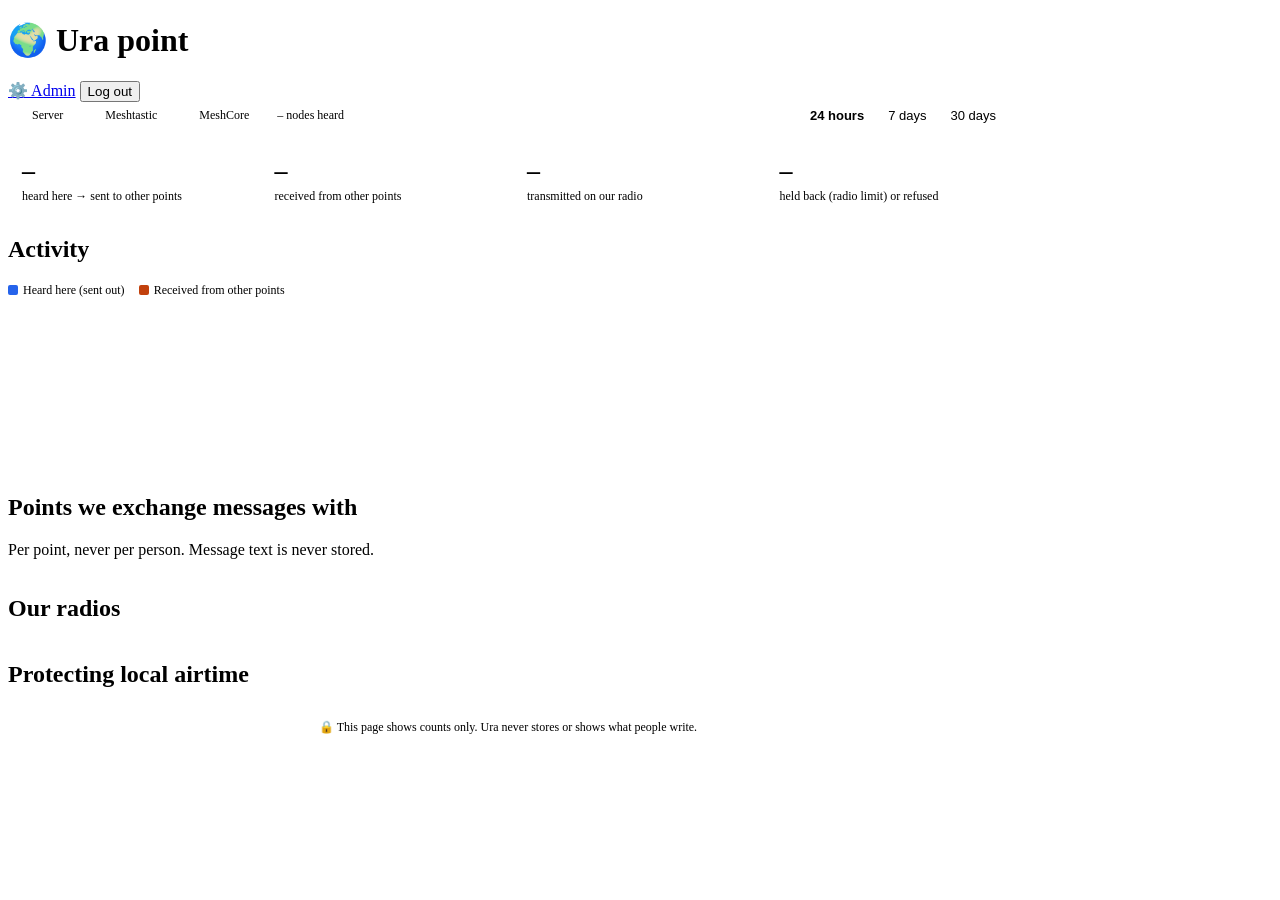
==== client/web/index.html @ a69aed71 "TLS between points and server, with pinned certificate Server: HTTPS/wss only (WEB_TLS=1 default), s" ====
<!doctype html>
<html lang="en">
<head>
<meta charset="utf-8">
<meta name="viewport" content="width=device-width, initial-scale=1">
<title>Ura point</title>
<link rel="stylesheet" href="static/style.css">
<style>
  :root { --s-out: #2563eb; --s-in: #c2410c; }
  @media (prefers-color-scheme: dark) { :root { --s-out: #6b9bff; --s-in: #f0883e; } }
  .wrap { max-width: 1000px; }
  .pills { display: flex; gap: 8px; flex-wrap: wrap; }
  .pill { display: inline-flex; align-items: center; gap: 6px; padding: 3px 10px; border-radius: 999px;
          border: 1px solid var(--border); font-size: 12px; color: var(--muted); background: var(--panel); }
  .dot { width: 8px; height: 8px; border-radius: 50%; background: var(--bad); }
  .dot.on { background: var(--ok); } .dot.wait { background: #c98a12; } .dot.off { background: var(--muted); }
  .range { display: inline-flex; border: 1px solid var(--border); border-radius: 8px; overflow: hidden; }
  .range button { border: 0; border-radius: 0; padding: 6px 12px; font-size: 13px; background: var(--panel); color: var(--muted); }
  .range button.on { background: var(--bg); color: var(--text); font-weight: 600; }
  .bar { display: flex; justify-content: space-between; align-items: center; gap: 10px; flex-wrap: wrap; margin-bottom: 14px; }
  .tiles { display: grid; grid-template-columns: repeat(4, minmax(0, 1fr)); gap: 10px; margin-bottom: 18px; }
  .tile { background: var(--panel); border: 1px solid var(--border); border-radius: 12px; padding: 12px 14px; }
  .tile b { display: block; font-size: 26px; font-variant-numeric: tabular-nums; line-height: 1.2; }
  .tile span { color: var(--muted); font-size: 12px; }
  @media (max-width: 700px) { .tiles { grid-template-columns: repeat(2, minmax(0, 1fr)); } }
  table.t { width: 100%; border-collapse: collapse; font-size: 13px; }
  table.t th, table.t td { text-align: left; padding: 7px 5px; border-bottom: 1px solid var(--border); }
  table.t th { color: var(--muted); font-weight: 500; font-size: 12px; }
  table.t td.n, table.t th.n { text-align: right; font-variant-numeric: tabular-nums; }
  .flag { font-size: 17px; }
  .legend { display: flex; gap: 14px; font-size: 12px; color: var(--muted); margin: 0 0 6px; }
  .legend i { display: inline-block; width: 10px; height: 10px; border-radius: 2px; margin-right: 5px; vertical-align: -1px; }
  #chart { width: 100%; height: 170px; display: block; }
  #chart .grid { stroke: var(--border); stroke-width: 1; }
  #chart text { fill: var(--muted); font-size: 10px; }
  .tip { position: fixed; pointer-events: none; background: var(--panel); border: 1px solid var(--border); border-radius: 8px;
         padding: 6px 9px; font-size: 12px; box-shadow: 0 2px 8px rgba(0,0,0,.15); display: none; z-index: 10; }
  .privacy { font-size: 12px; color: var(--muted); text-align: center; margin-top: 10px; }
</style>
</head>
<body>
<header class="top">
  <h1>🌍 <span id="title">Ura point</span></h1>
  <span class="spacer"></span>
  <a href="settings">⚙️ Admin</a>
  <button id="logout">Log out</button>
</header>
<div class="wrap">
  <div class="bar">
    <div class="pills">
      <span class="pill"><span class="dot" id="srv-dot"></span><span id="srv-label">Server</span></span>
      <span class="pill" id="mt-pill" hidden><span class="dot" id="mt-dot"></span>Meshtastic</span>
      <span class="pill" id="mc-pill" hidden><span class="dot" id="mc-dot"></span>MeshCore</span>
      <span class="pill" id="nodes-pill">– nodes heard</span>
    </div>
    <div class="range" id="range">
      <button data-h="24" class="on">24 hours</button><button data-h="168">7 days</button><button data-h="720">30 days</button>
    </div>
  </div>

  <div class="note" id="setup-note" hidden></div>

  <div class="tiles">
    <div class="tile"><b id="t-out">–</b><span>heard here → sent to other points</span></div>
    <div class="tile"><b id="t-in">–</b><span>received from other points</span></div>
    <div class="tile"><b id="t-tx">–</b><span>transmitted on our radio</span></div>
    <div class="tile"><b id="t-held">–</b><span>held back (radio limit) or refused</span></div>
  </div>

  <section class="card">
    <h2>Activity</h2>
    <div class="legend"><span><i style="background:var(--s-out)"></i>Heard here (sent out)</span><span><i style="background:var(--s-in)"></i>Received from other points</span></div>
    <svg id="chart" role="img" aria-label="Messages per time slot"></svg>
    <p class="help" id="chart-note"></p>
  </section>

  <section class="card">
    <h2>Points we exchange messages with</h2>
    <p class="desc">Per point, never per person. Message text is never stored.</p>
    <div style="overflow-x:auto;margin-bottom:12px"><table class="t" id="points"></table></div>
  </section>

  <div class="grid2">
    <section class="card">
      <h2>Our radios</h2>
      <table class="t" id="nets" style="margin-bottom:12px"></table>
    </section>
    <section class="card">
      <h2>Protecting local airtime</h2>
      <table class="t" id="air" style="margin-bottom:12px"></table>
    </section>
  </div>
  <p class="privacy">🔒 This page shows counts only. Ura never stores or shows what people write.</p>
</div>
<div class="tip" id="tip"></div>

<script>
const $ = id => document.getElementById(id);
const esc = s => String(s ?? "").replace(/[&<>"']/g, c => ({ "&": "&amp;", "<": "&lt;", ">": "&gt;", '"': "&quot;", "'": "&#39;" }[c]));
const flag = cc => cc && /^[A-Z]{2}$/.test(cc) ? String.fromCodePoint(...[...cc].map(c => 0x1F1A5 + c.charCodeAt(0))) : "🏳️";
const fmt = n => (n || 0).toLocaleString();
function ago(ts) {
  if (!ts) return "—";
  const s = Math.max(0, Date.now() / 1000 - ts);
  if (s < 90) return "just now";
  if (s < 3600) return Math.floor(s / 60) + " min ago";
  if (s < 86400) return Math.floor(s / 3600) + " h ago";
  return Math.floor(s / 86400) + " d ago";
}
let hours = 24;
try { hours = +localStorage.getItem("ura-range") || 24; } catch (e) {}

async function get(url) {
  const r = await fetch(url);
  if (r.status === 401) { location.href = "login"; throw new Error("login"); }
  if (!r.ok) throw new Error(await r.text());
  return r.json();
}

function drawState(st) {
  const name = st.point.name || "Ura point";
  document.title = "Ura · " + name;
  $("title").textContent = "Ura · " + (st.point.country ? flag(st.point.country) + " " : "") + name;
  const s = st.server, ok = s.status === "approved" && s.connected_since;
  $("srv-dot").className = "dot " + (ok ? "on" : s.status === "pending" ? "wait" : s.enabled ? "" : "off");
  $("srv-label").textContent = (s.enabled && !s.encrypted ? "⚠ not encrypted · " : s.encrypted ? "🔒 " : "") + "Server · " + (ok ? "connected" : s.status);
  for (const k of ["mt", "mc"]) {
    $(k + "-pill").hidden = !st.radios[k].enabled;
    $(k + "-dot").className = "dot " + (st.radios[k].connected ? "on" : "");
  }
  $("nodes-pill").textContent = fmt(st.nodes_heard) + " nodes heard";
  const note = s.cert_problem ? `⛔ ${esc(s.cert_problem)}. See <a href='settings'>Admin</a>.` : !s.enabled ? "This point is not connected to a server yet. Open <a href='settings'>Admin</a> to set it up."
    : s.status === "pending" ? "⏳ Waiting for the server owner to approve this point."
    : s.status === "approved" && !s.linked.length ? "Approved — now link a channel to a room on the <a href='settings'>Admin</a> page."
    : "";
  $("setup-note").innerHTML = note; $("setup-note").hidden = !note;
  const pr = st.public_rate;
  $("air").innerHTML = `
    <tr><td>Radio limit</td><td class="n">${st.rf.per_min} / min</td></tr>
    <tr><td>Waiting to be transmitted</td><td class="n">${st.rf.queued} / ${st.rf.queue_max}</td></tr>
    <tr><td>Local public channel traffic</td><td class="n">${pr.per_hour} / hour</td></tr>
    <tr><td colspan="2" class="help">Public channel: average over the last ${pr.measured_hours} h (counted, never read). Used for the
      public-channel rule: only quiet places may ever link it.</td></tr>`;
}

function drawStats(d) {
  const t = d.totals || {};
  $("t-out").textContent = fmt(t.local_in);
  $("t-in").textContent = fmt(t.remote_in);
  $("t-tx").textContent = fmt(t.rf_tx);
  $("t-held").textContent = fmt((t.rf_drop || 0) + (t.refused || 0));

  $("points").innerHTML = `<tr><th></th><th>Point</th><th class="n">Received from</th><th class="n">Sent to</th><th>Last activity</th></tr>` +
    (d.points.length ? d.points.map(p => `<tr><td class="flag">${flag(p.cc)}</td><td><b>${esc(p.name || p.id)}</b></td>
      <td class="n">${fmt(p.in)}</td><td class="n">${fmt(p.out)}</td><td>${ago(p.last)}</td></tr>`).join("")
    : `<tr><td colspan="5" class="muted">No messages exchanged in this period.</td></tr>`);

  const NN = { mt: "Meshtastic", mc: "MeshCore" };
  const nets = Object.keys(NN).filter(k => d.nets[k]);
  $("nets").innerHTML = `<tr><th>Network</th><th class="n">Heard (linked)</th><th class="n">Transmitted</th><th class="n">Dropped</th></tr>` +
    (nets.length ? nets.map(k => { const n = d.nets[k];
      return `<tr><td>${NN[k]}</td><td class="n">${fmt(n.local_in)}</td><td class="n">${fmt(n.rf_tx)}</td><td class="n">${fmt(n.rf_drop)}</td></tr>`; }).join("")
    : `<tr><td colspan="4" class="muted">No radio activity in this period.</td></tr>`);

  drawChart(d);
}

// grouped bars, two series, one axis
function drawChart(d) {
  const svg = $("chart"), W = svg.clientWidth || 600, H = 170, padL = 28, padB = 18, padT = 6;
  const step = d.bucket, end = Math.floor(Date.now() / 1000 / step) * step, n = Math.round(d.hours * 3600 / step);
  const by = Object.fromEntries(d.series.map(s => [s.t, s]));
  const rows = Array.from({ length: n }, (_, i) => { const t = end - (n - 1 - i) * step; return by[t] || { t, local_in: 0, remote_in: 0 }; });
  const max = Math.max(1, ...rows.map(r => Math.max(r.local_in, r.remote_in)));
  const nice = max <= 5 ? 5 : Math.ceil(max / 5) * 5;
  const cw = (W - padL) / n, bw = Math.max(1, Math.min(10, (cw - 3) / 2));
  const y = v => padT + (H - padT - padB) * (1 - v / nice);
  let g = "";
  for (const v of [0, nice / 2, nice]) g += `<line class="grid" x1="${padL}" x2="${W}" y1="${y(v)}" y2="${y(v)}"/><text x="${padL - 4}" y="${y(v) + 3}" text-anchor="end">${v}</text>`;
  const lbl = t => step >= 86400 ? new Date(t * 1000).toLocaleDateString([], { day: "numeric", month: "short" })
                                  : new Date(t * 1000).toLocaleTimeString([], { hour: "2-digit" });
  rows.forEach((r, i) => {
    const x = padL + i * cw + (cw - 2 * bw - 2) / 2;
    const bar = (v, xx, col) => v ? `<rect x="${xx}" y="${y(v)}" width="${bw}" height="${y(0) - y(v)}" rx="${Math.min(2, bw / 2)}" fill="var(${col})"/>` : "";
    g += `<g data-i="${i}">${bar(r.local_in, x, "--s-out")}${bar(r.remote_in, x + bw + 2, "--s-in")}
      <rect x="${padL + i * cw}" y="${padT}" width="${cw}" height="${H - padT - padB}" fill="transparent"/></g>`;
    if (i % Math.ceil(n / 8) === 0) g += `<text x="${padL + i * cw + cw / 2}" y="${H - 4}" text-anchor="middle">${lbl(r.t)}</text>`;
  });
  svg.setAttribute("viewBox", `0 0 ${W} ${H}`);
  svg.innerHTML = g;
  const tip = $("tip");
  svg.querySelectorAll("g[data-i]").forEach(el => {
    el.onmousemove = e => { const r = rows[+el.dataset.i];
      tip.innerHTML = `<b>${step >= 86400 ? new Date(r.t * 1000).toLocaleDateString() : new Date(r.t * 1000).toLocaleString([], { weekday: "short", hour: "2-digit", minute: "2-digit" })}</b><br>
        Heard here: ${r.local_in}<br>From other points: ${r.remote_in}`;
      tip.style.display = "block"; tip.style.left = Math.min(e.clientX + 12, innerWidth - 180) + "px"; tip.style.top = e.clientY + 12 + "px"; };
    el.onmouseleave = () => tip.style.display = "none";
  });
  $("chart-note").textContent = step >= 86400 ? "Per day." : "Per hour.";
}

async function load() {
  try {
    const [st, d] = await Promise.all([get("api/state"), get("api/stats?hours=" + hours)]);
    drawState(st); drawStats(d); window._last = d;
  } catch (e) { console.error(e); }
}
document.querySelectorAll("#range button").forEach(b => {
  b.classList.toggle("on", +b.dataset.h === hours);
  b.onclick = () => { hours = +b.dataset.h; try { localStorage.setItem("ura-range", hours); } catch (e) {}
    document.querySelectorAll("#range button").forEach(x => x.classList.toggle("on", x === b)); load(); };
});
$("logout").onclick = async () => { await fetch("api/logout", { method: "POST", headers: { "Content-Type": "application/json" }, body: "{}" }); location.href = "login"; };
addEventListener("resize", () => window._last && drawChart(window._last));
load();
setInterval(load, 20000);
</script>
</body>
</html>
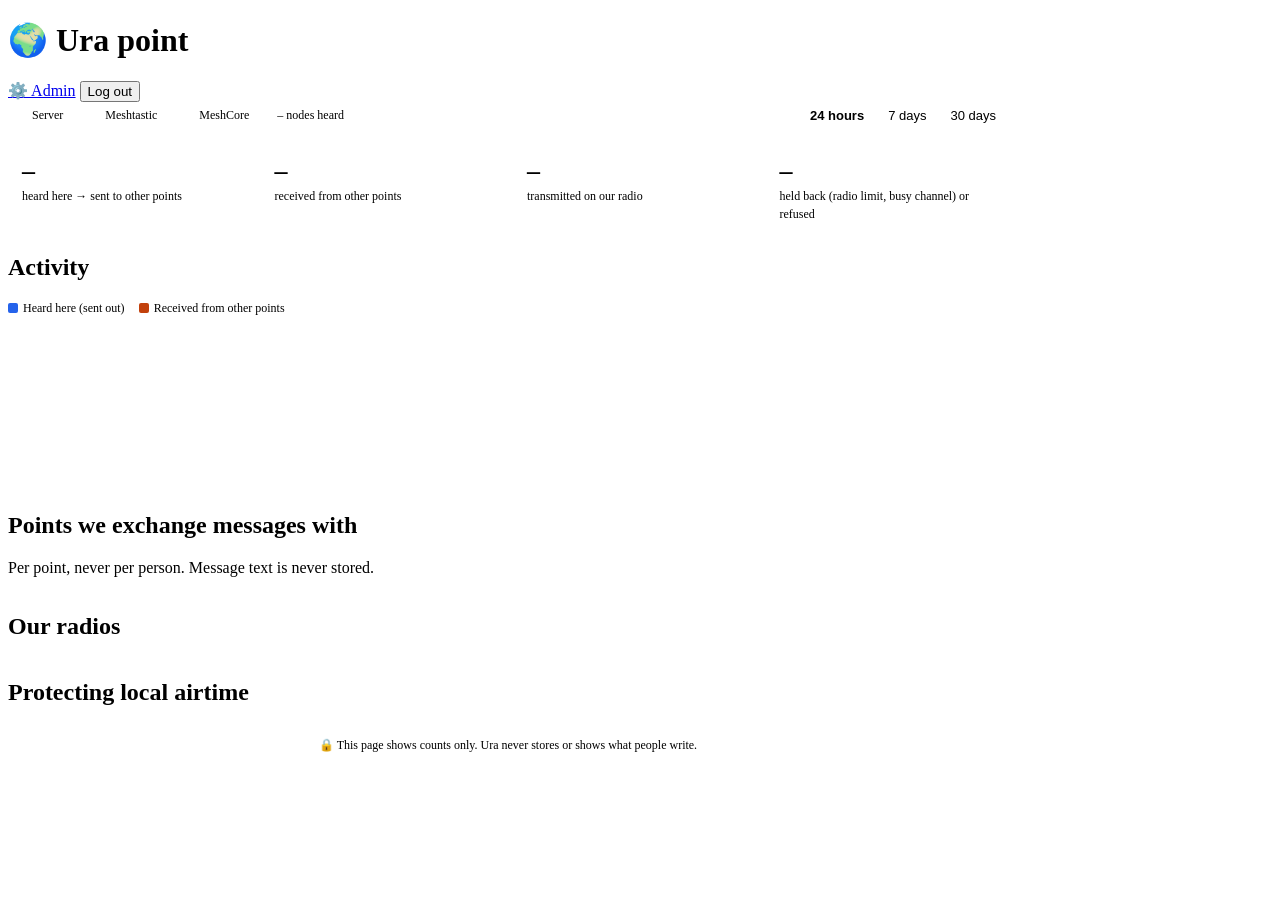
==== commit 0619bc97: "Traffic rules and sender feedback - Channel switches per link: send (local -> Ura) and receive (Ura " ====
--- a/client/web/index.html
+++ b/client/web/index.html
@@ -64,7 +64,7 @@
     <div class="tile"><b id="t-out">–</b><span>heard here → sent to other points</span></div>
     <div class="tile"><b id="t-in">–</b><span>received from other points</span></div>
     <div class="tile"><b id="t-tx">–</b><span>transmitted on our radio</span></div>
-    <div class="tile"><b id="t-held">–</b><span>held back (radio limit) or refused</span></div>
+    <div class="tile"><b id="t-held">–</b><span>held back (radio limit, busy channel) or refused</span></div>
   </div>
 
   <section class="card">
@@ -135,12 +135,18 @@
     : "";
   $("setup-note").innerHTML = note; $("setup-note").hidden = !note;
   const pr = st.public_rate;
+  const a = st.air || {}, pct = v => v == null ? "—" : v.toFixed(1) + " %";
   $("air").innerHTML = `
+    <tr><td>Channel busy (Meshtastic)</td><td class="n">${pct(a.ch_util)} <span class="muted">/ limit ${a.max_busy_pct} %</span></td></tr>
+    <tr><td>This radio transmitting (last hour)</td><td class="n">${pct(a.air_tx)} <span class="muted">/ limit ${a.max_tx_pct} %</span></td></tr>
+    <tr><td>Messages from other points</td><td class="n">${a.busy ? `🔴 held back — ${esc(a.busy)}` : "🟢 allowed on the air"}</td></tr>
     <tr><td>Radio limit</td><td class="n">${st.rf.per_min} / min</td></tr>
     <tr><td>Waiting to be transmitted</td><td class="n">${st.rf.queued} / ${st.rf.queue_max}</td></tr>
     <tr><td>Local public channel traffic</td><td class="n">${pr.per_hour} / hour</td></tr>
-    <tr><td colspan="2" class="help">Public channel: average over the last ${pr.measured_hours} h (counted, never read). Used for the
-      public-channel rule: only quiet places may ever link it.</td></tr>`;
+    <tr><td>Public channel link</td><td class="n">${({ "not allowed": "⚪ not allowed", "measuring": "⏳ measuring", "too busy": "🔴 paused (busy)",
+      "active": "🟢 active" })[(st.public || {}).status] || "—"}${st.public && st.public.linked ? "" : " · not linked here"}</td></tr>
+    <tr><td colspan="2" class="help">Public channel: average over the last ${pr.measured_hours} h (counted, never read). Only quiet places
+      may link it to #Public, with the server owner's permission; it pauses automatically when busy.</td></tr>`;
 }
 
 function drawStats(d) {
@@ -150,17 +156,17 @@
   $("t-tx").textContent = fmt(t.rf_tx);
   $("t-held").textContent = fmt((t.rf_drop || 0) + (t.refused || 0));
 
-  $("points").innerHTML = `<tr><th></th><th>Point</th><th class="n">Received from</th><th class="n">Sent to</th><th>Last activity</th></tr>` +
+  $("points").innerHTML = `<tr><th></th><th>Point</th><th class="n">Received from</th><th class="n">Sent to</th><th class="n" title="a radio there confirmed it">Heard there</th><th>Last activity</th></tr>` +
     (d.points.length ? d.points.map(p => `<tr><td class="flag">${flag(p.cc)}</td><td><b>${esc(p.name || p.id)}</b></td>
-      <td class="n">${fmt(p.in)}</td><td class="n">${fmt(p.out)}</td><td>${ago(p.last)}</td></tr>`).join("")
-    : `<tr><td colspan="5" class="muted">No messages exchanged in this period.</td></tr>`);
+      <td class="n">${fmt(p.in)}</td><td class="n">${fmt(p.out)}</td><td class="n">${fmt(p.heard)}</td><td>${ago(p.last)}</td></tr>`).join("")
+    : `<tr><td colspan="6" class="muted">No messages exchanged in this period.</td></tr>`);
 
   const NN = { mt: "Meshtastic", mc: "MeshCore" };
   const nets = Object.keys(NN).filter(k => d.nets[k]);
-  $("nets").innerHTML = `<tr><th>Network</th><th class="n">Heard (linked)</th><th class="n">Transmitted</th><th class="n">Dropped</th></tr>` +
+  $("nets").innerHTML = `<tr><th>Network</th><th class="n">Heard (linked)</th><th class="n">Transmitted</th><th class="n" title="a neighbour repeated it (Meshtastic implicit ACK)">Heard by a radio</th><th class="n">Dropped</th></tr>` +
     (nets.length ? nets.map(k => { const n = d.nets[k];
-      return `<tr><td>${NN[k]}</td><td class="n">${fmt(n.local_in)}</td><td class="n">${fmt(n.rf_tx)}</td><td class="n">${fmt(n.rf_drop)}</td></tr>`; }).join("")
-    : `<tr><td colspan="4" class="muted">No radio activity in this period.</td></tr>`);
+      return `<tr><td>${NN[k]}</td><td class="n">${fmt(n.local_in)}</td><td class="n">${fmt(n.rf_tx)}</td><td class="n">${k === "mt" ? fmt(n.rf_heard) : "—"}</td><td class="n">${fmt(n.rf_drop)}</td></tr>`; }).join("")
+    : `<tr><td colspan="5" class="muted">No radio activity in this period.</td></tr>`);
 
   drawChart(d);
 }
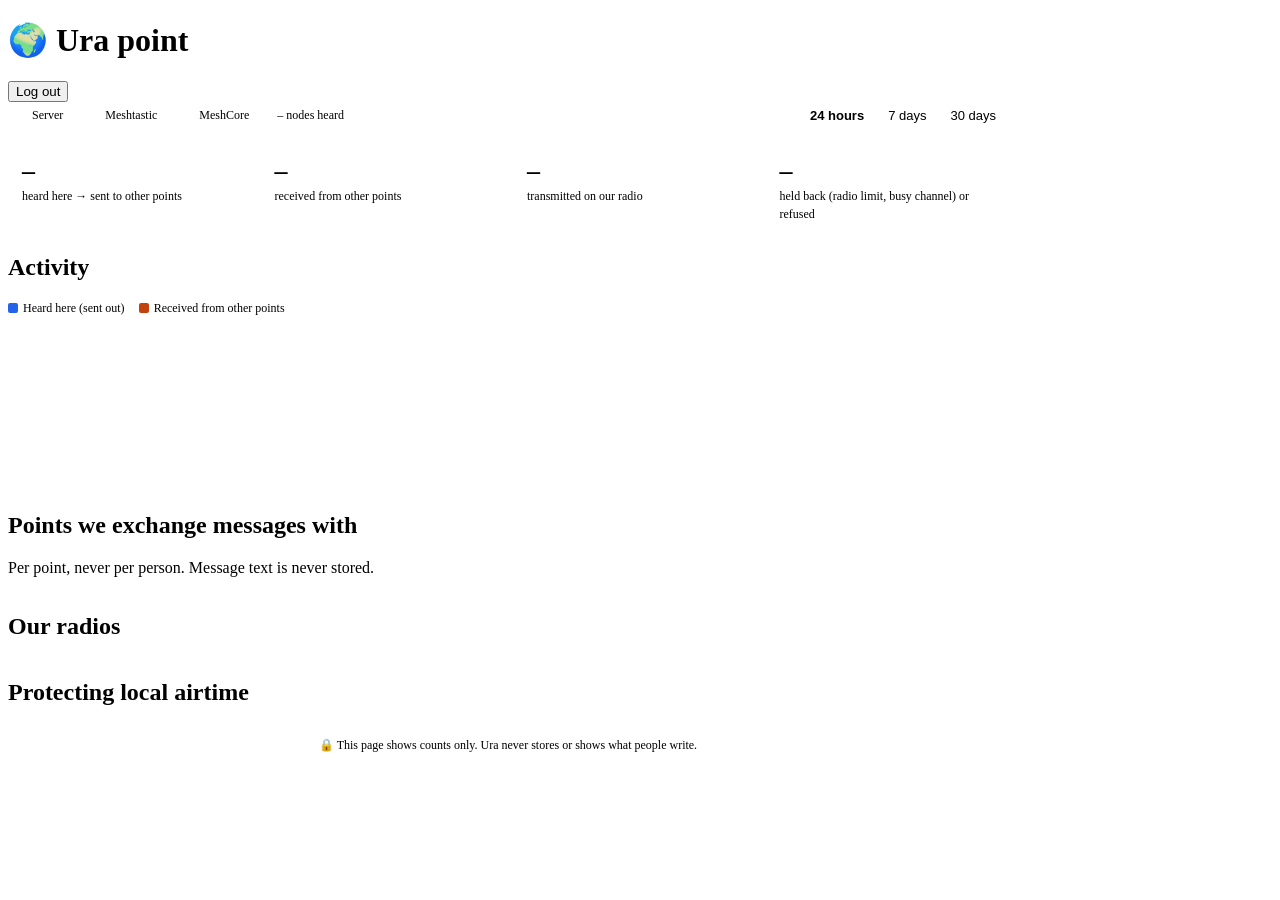
==== commit 00adabf7: "One menu on every page (server: Map/Dashboard/Manage points/Points list; point: Status/Admin/Server)" ====
--- a/client/web/index.html
+++ b/client/web/index.html
@@ -42,7 +42,7 @@
 <header class="top">
   <h1>🌍 <span id="title">Ura point</span></h1>
   <span class="spacer"></span>
-  <a href="settings">⚙️ Admin</a>
+  <nav class="menu" id="menu" data-page="status"></nav>
   <button id="logout">Log out</button>
 </header>
 <div class="wrap">
@@ -94,6 +94,7 @@
 </div>
 <div class="tip" id="tip"></div>
 
+<script src="static/menu.js" defer></script>
 <script>
 const $ = id => document.getElementById(id);
 const esc = s => String(s ?? "").replace(/[&<>"']/g, c => ({ "&": "&amp;", "<": "&lt;", ">": "&gt;", '"': "&quot;", "'": "&#39;" }[c]));
@@ -145,6 +146,10 @@
     <tr><td>Local public channel traffic</td><td class="n">${pr.per_hour} / hour</td></tr>
     <tr><td>Public channel link</td><td class="n">${({ "not allowed": "⚪ not allowed", "measuring": "⏳ measuring", "too busy": "🔴 paused (busy)",
       "active": "🟢 active" })[(st.public || {}).status] || "—"}${st.public && st.public.linked ? "" : " · not linked here"}</td></tr>
+    ${st.radios.mc.enabled ? (m => `
+    <tr><td>MeshCore packets heard by our radio</td><td class="n">${fmt(m.packets)} <span class="muted">since ${new Date(m.since * 1000).toLocaleString()}</span></td></tr>
+    <tr><td>Last MeshCore packet heard</td><td class="n">${m.last ? ago(m.last) : "⚠ none yet"}</td></tr>
+    <tr><td>MeshCore repeaters heard (last hour)</td><td class="n">${fmt(m.repeaters)}</td></tr>`)(st.mc_rx || {}) : ""}
     <tr><td colspan="2" class="help">Public channel: average over the last ${pr.measured_hours} h (counted, never read). Only quiet places
       may link it to #Public, with the server owner's permission; it pauses automatically when busy.</td></tr>`;
 }
@@ -163,9 +168,9 @@
 
   const NN = { mt: "Meshtastic", mc: "MeshCore" };
   const nets = Object.keys(NN).filter(k => d.nets[k]);
-  $("nets").innerHTML = `<tr><th>Network</th><th class="n">Heard (linked)</th><th class="n">Transmitted</th><th class="n" title="a neighbour repeated it (Meshtastic implicit ACK)">Heard by a radio</th><th class="n">Dropped</th></tr>` +
+  $("nets").innerHTML = `<tr><th>Network</th><th class="n">Heard (linked)</th><th class="n">Transmitted</th><th class="n" title="a neighbour repeated it (Meshtastic implicit ACK, or MeshCore repeaters re-sent it)">Heard by a radio</th><th class="n">Dropped</th></tr>` +
     (nets.length ? nets.map(k => { const n = d.nets[k];
-      return `<tr><td>${NN[k]}</td><td class="n">${fmt(n.local_in)}</td><td class="n">${fmt(n.rf_tx)}</td><td class="n">${k === "mt" ? fmt(n.rf_heard) : "—"}</td><td class="n">${fmt(n.rf_drop)}</td></tr>`; }).join("")
+      return `<tr><td>${NN[k]}</td><td class="n">${fmt(n.local_in)}</td><td class="n">${fmt(n.rf_tx)}</td><td class="n">${fmt(n.rf_heard)}</td><td class="n">${fmt(n.rf_drop)}</td></tr>`; }).join("")
     : `<tr><td colspan="5" class="muted">No radio activity in this period.</td></tr>`);
 
   drawChart(d);
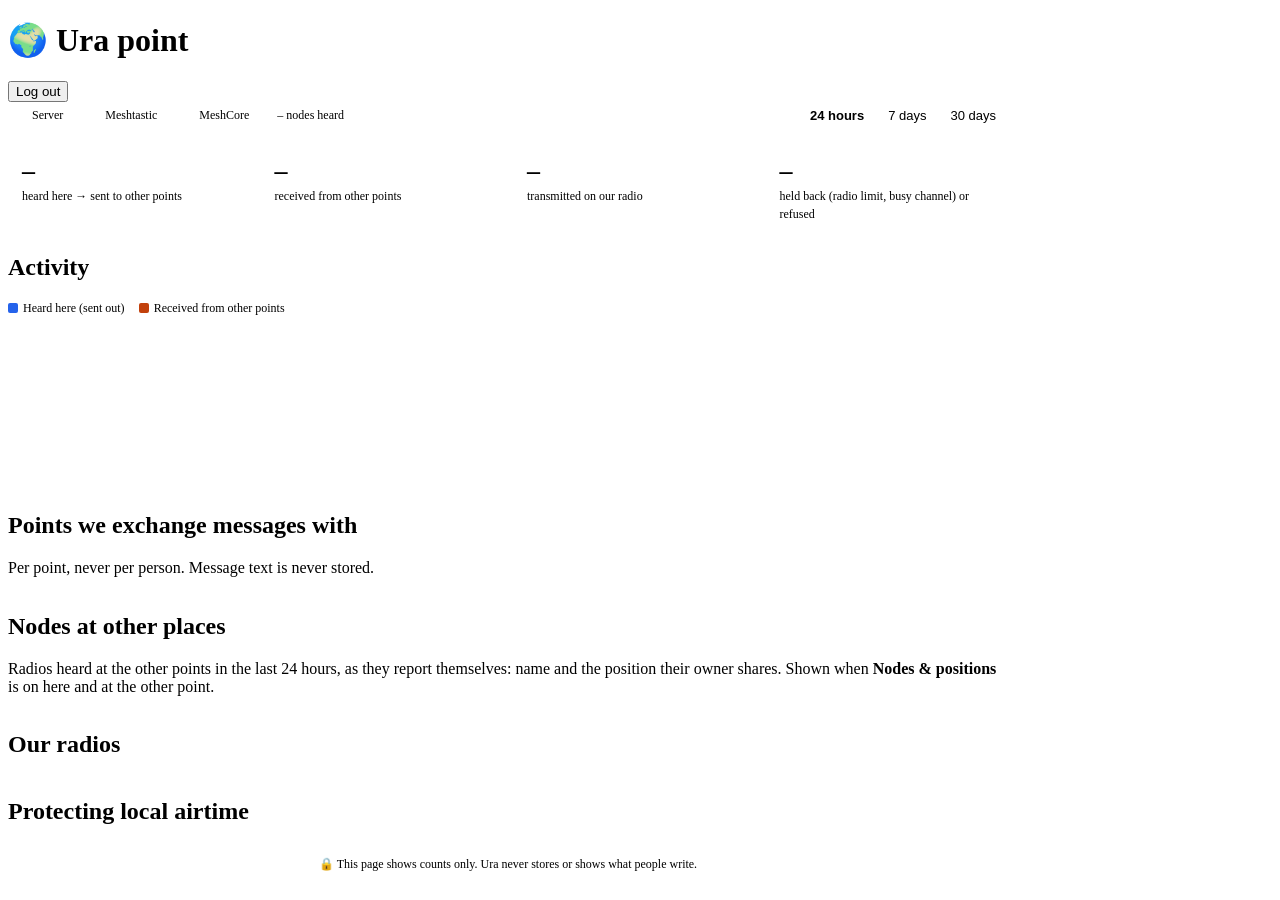
==== commit 5abb2f8b: "Nodes & positions: pass nodes on as they come (name, id, the position the owner shares; no rounding)" ====
--- a/client/web/index.html
+++ b/client/web/index.html
@@ -80,6 +80,13 @@
     <div style="overflow-x:auto;margin-bottom:12px"><table class="t" id="points"></table></div>
   </section>
 
+  <section class="card">
+    <h2>Nodes at other places</h2>
+    <p class="desc">Radios heard at the other points in the last 24 hours, as they report themselves: name and the position
+      their owner shares. Shown when <b>Nodes &amp; positions</b> is on here and at the other point.</p>
+    <div style="overflow-x:auto;margin-bottom:12px"><table class="t" id="peer-nodes"></table></div>
+  </section>
+
   <div class="grid2">
     <section class="card">
       <h2>Our radios</h2>
@@ -210,10 +217,23 @@
   $("chart-note").textContent = step >= 86400 ? "Per day." : "Per hour.";
 }
 
+function drawPeerNodes(st) {
+  const pts = st.peer_nodes || [];
+  const rows = pts.flatMap(p => (p.nodes || []).map(n => ({ p, n })))
+    .sort((a, b) => (a.p.name || "").localeCompare(b.p.name || "") || (b.n.heard || 0) - (a.n.heard || 0));
+  $("peer-nodes").innerHTML = !st.checklist?.positions?.point ? `<tr><td class="muted">Switch on <b>Nodes &amp; positions</b> in <a href="settings">Admin</a> to see them.</td></tr>`
+    : !rows.length ? `<tr><td class="muted">No nodes from other points yet (they are sent every 5 minutes).</td></tr>`
+    : `<tr><th>Place</th><th>Node</th><th>Short</th><th>Network</th><th>Position</th><th>Last heard</th></tr>` + rows.map(({ p, n }) => `<tr>
+      <td>${flag(p.country)} ${esc(p.name)}</td>
+      <td><b>${esc(n.name || n.id)}</b>${n.own ? ' <span class="muted">(point radio)</span>' : ""}<br><span class="muted">${esc(n.id)}</span></td>
+      <td>${esc(n.short)}</td><td>${n.net === "mc" ? "MeshCore" : "Meshtastic"}</td>
+      <td>${n.lat != null ? `<a href="https://www.openstreetmap.org/?mlat=${n.lat}&mlon=${n.lon}#map=14/${n.lat}/${n.lon}" target="_blank" rel="noopener">${(+n.lat).toFixed(5)}, ${(+n.lon).toFixed(5)}</a>` : '<span class="muted">not shared</span>'}</td>
+      <td>${ago(n.heard)}</td></tr>`).join("");
+}
 async function load() {
   try {
     const [st, d] = await Promise.all([get("api/state"), get("api/stats?hours=" + hours)]);
-    drawState(st); drawStats(d); window._last = d;
+    drawState(st); drawStats(d); drawPeerNodes(st); window._last = d;
   } catch (e) { console.error(e); }
 }
 document.querySelectorAll("#range button").forEach(b => {
